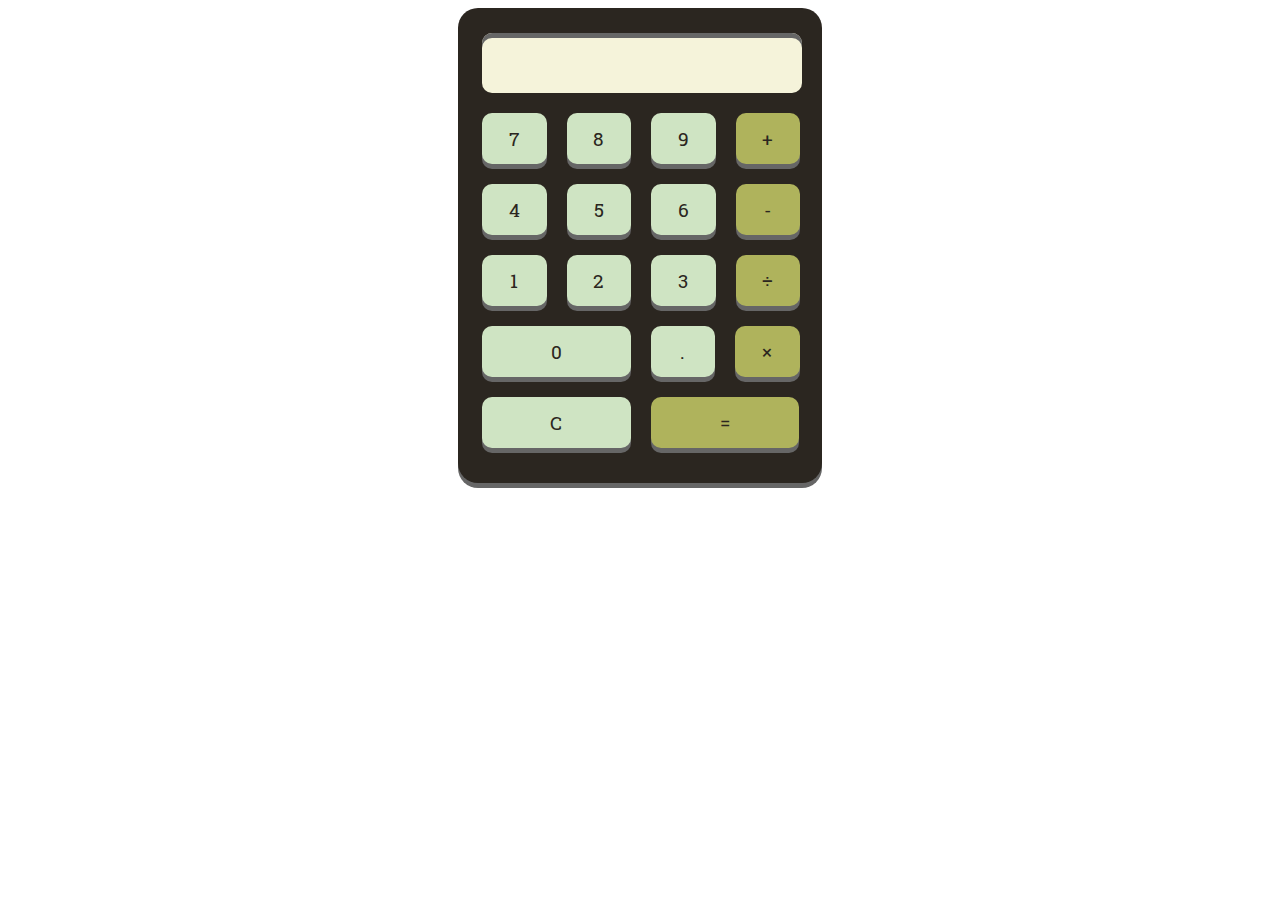
==== index.html @ 85c90b16 "added css styling and html visual calculator" ====
<!DOCTYPE html>
<html>
  <head>
    <link rel="stylesheet" href="css/main.css" type="text/css" />
    <script src="js/main.js" ></script>
    <link href='http://fonts.googleapis.com/css?family=Roboto+Slab:400,700,300,100' rel='stylesheet' type='text/css'>
  </head>
  <body>
    <div class="calcBody">
      <div class="spacer"></div>
        <div class="screen">
      </div>
      <div class="keys">
        <span>7</span>
        <span>8</span>
        <span>9</span>
        <span class="operator">+</span>

        <span>4</span>
        <span>5</span>
        <span>6</span>
        <span class="operator">-</span>

        <span>1</span>
        <span>2</span>
        <span>3</span>
        <span class="operator">&divide;</span>

        <span class="zero">0</span>
        <span>.</span>
        <span class="operator">&times;</span>
        <span class="clear">C</span>
        <span class="equal">=</span>
      </div>
    </div>
  </body>
</html>
---- css/main.css ----
@import url(http://fonts.googleapis.com/css?family=Roboto+Slab:400,700,300,100);
body {
  color: #2b2620;
  font-family: 'Roboto Slab', serif;
  font-weight: 400;
  font-size: 1.2em;

}
.calcBody {
  width: 350px;
  background-color: #2b2620;
  border-radius: 20px;
  height: 475px;
  margin: auto;
  padding-left: 14px;
  box-shadow: 0px 5px #666;
}
span {
  color: #2b2620;
  width: 11%;
  background-color: #cfe4c3;
  height: 15%;
  padding: 13px;
  margin: 10px;
  border-radius: 10px;
  text-align: center;
  box-shadow: 0px 5px #666;
}

.zero {
  width: 35%;
}

.keys span, .topRow span.clear {
  float: left;
  postion: relative;
  top: 0;
}

.spacer {
  height: 15px;
  width: 320px;
}

span.clear {
  width: 35%
}

 .screen {
  height: 60px;
  border-radius: 10px;
  text-align: right;
  background-color: #f5f3da;
  margin: 10px;
  width: 320px;
  box-shadow: inset 0px 5px #666;
}

.equal {
  background-color: #afb35c;
  float: right;
  width: 35%;
}

.operator {
  background-color: #afb35c;
  border-radius: 10px;
  float: right;
  box-shadow: 0px 5px #666;
  
}
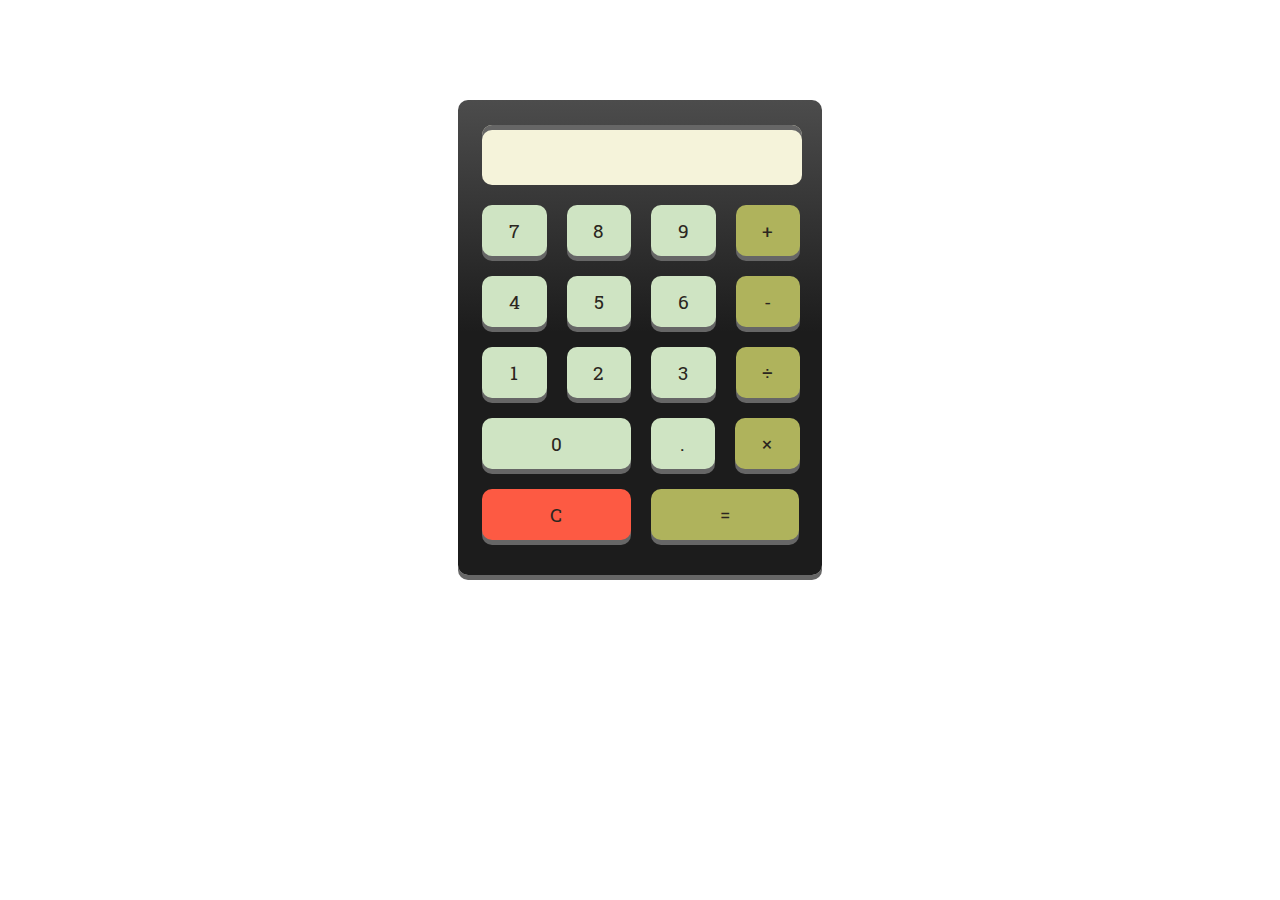
==== commit 7ba31d46: "implemented decimal.js library" ====
--- a/index.html
+++ b/index.html
@@ -2,13 +2,12 @@
 <html>
   <head>
     <link rel="stylesheet" href="css/main.css" type="text/css" />
-    <script src="js/main.js" ></script>
     <link href='http://fonts.googleapis.com/css?family=Roboto+Slab:400,700,300,100' rel='stylesheet' type='text/css'>
   </head>
   <body>
     <div class="calcBody">
       <div class="spacer"></div>
-        <div class="screen">
+        <div class="screen" id="displayoutput">
       </div>
       <div class="keys">
         <span>7</span>
@@ -33,7 +32,8 @@
         <span class="equal">=</span>
       </div>
     </div>
+    <script src="bower_components/jquery/dist/jquery.min.js"></script>
+    <script src="js/decimal.js"></script>
+    <script src="js/main.js"></script>
   </body>
 </html>
-
-
--- a/css/main.css
+++ b/css/main.css
@@ -4,16 +4,19 @@
   font-family: 'Roboto Slab', serif;
   font-weight: 400;
   font-size: 1.2em;
+  margin-top: 100px;
+  background-image: url(../images/grid_subtle.png);
+  background-repeat: repeat;
 
 }
 .calcBody {
   width: 350px;
-  background-color: #2b2620;
-  border-radius: 20px;
+  background: linear-gradient(to bottom, #4c4c4c 0%, #1c1c1c 49%, #1c1c1c 100%);
   height: 475px;
-  margin: auto;
+  margin: 0px auto ;
   padding-left: 14px;
   box-shadow: 0px 5px #666;
+  border-radius: 10px;
 }
 span {
   color: #2b2620;
@@ -43,7 +46,8 @@
 }
 
 span.clear {
-  width: 35%
+  width: 35%;
+  background-color: #FD5A43;
 }
 
  .screen {
@@ -53,7 +57,10 @@
   background-color: #f5f3da;
   margin: 10px;
   width: 320px;
+  
   box-shadow: inset 0px 5px #666;
+  vertical-align: middle;
+  line-height: 60px;
 }
 
 .equal {
@@ -67,5 +74,5 @@
   border-radius: 10px;
   float: right;
   box-shadow: 0px 5px #666;
-  
+
 }
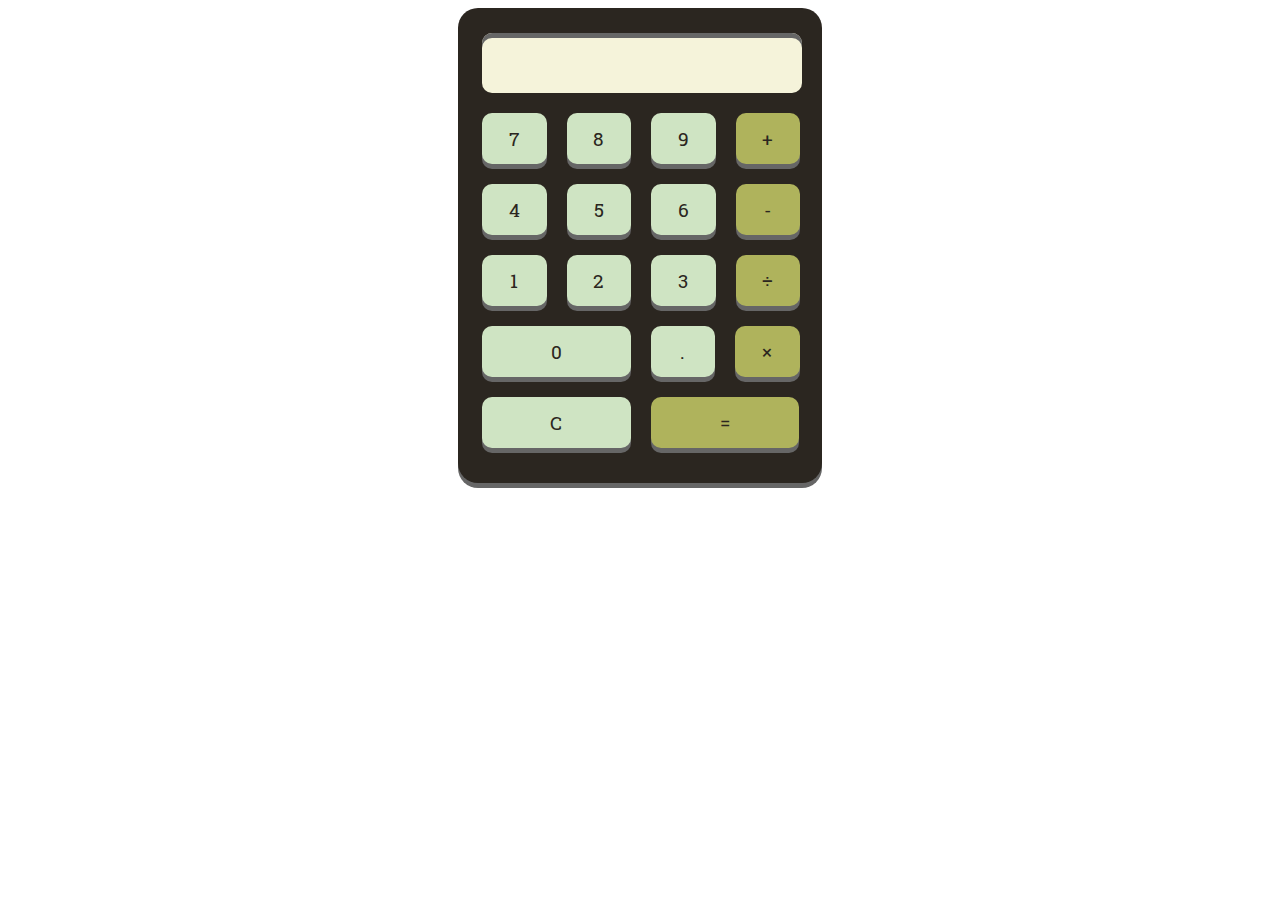
==== commit e85f4ad7: "added decimal.js & decimalTest.js" ====
--- a/index.html
+++ b/index.html
@@ -32,8 +32,11 @@
         <span class="equal">=</span>
       </div>
     </div>
-    <script src="bower_components/jquery/dist/jquery.min.js"></script>
+    <script src="//cdnjs.cloudflare.com/ajax/libs/jquery/2.1.1/jquery.js"></script>
+    <script src="js/main.js"></script>
     <script src="js/decimal.js"></script>
-    <script src="js/main.js"></script>
+    <script src="js/decimalTest.js"></script>
   </body>
 </html>
+
+
--- a/css/main.css
+++ b/css/main.css
@@ -4,19 +4,16 @@
   font-family: 'Roboto Slab', serif;
   font-weight: 400;
   font-size: 1.2em;
-  margin-top: 100px;
-  background-image: url(../images/grid_subtle.png);
-  background-repeat: repeat;
 
 }
 .calcBody {
   width: 350px;
-  background: linear-gradient(to bottom, #4c4c4c 0%, #1c1c1c 49%, #1c1c1c 100%);
+  background-color: #2b2620;
+  border-radius: 20px;
   height: 475px;
-  margin: 0px auto ;
+  margin: auto;
   padding-left: 14px;
   box-shadow: 0px 5px #666;
-  border-radius: 10px;
 }
 span {
   color: #2b2620;
@@ -46,8 +43,7 @@
 }
 
 span.clear {
-  width: 35%;
-  background-color: #FD5A43;
+  width: 35%
 }
 
  .screen {
@@ -57,10 +53,9 @@
   background-color: #f5f3da;
   margin: 10px;
   width: 320px;
-  
   box-shadow: inset 0px 5px #666;
-  vertical-align: middle;
-  line-height: 60px;
+  text-align: center;
+  text-indent: 200px;
 }
 
 .equal {
@@ -74,5 +69,5 @@
   border-radius: 10px;
   float: right;
   box-shadow: 0px 5px #666;
-
+  
 }
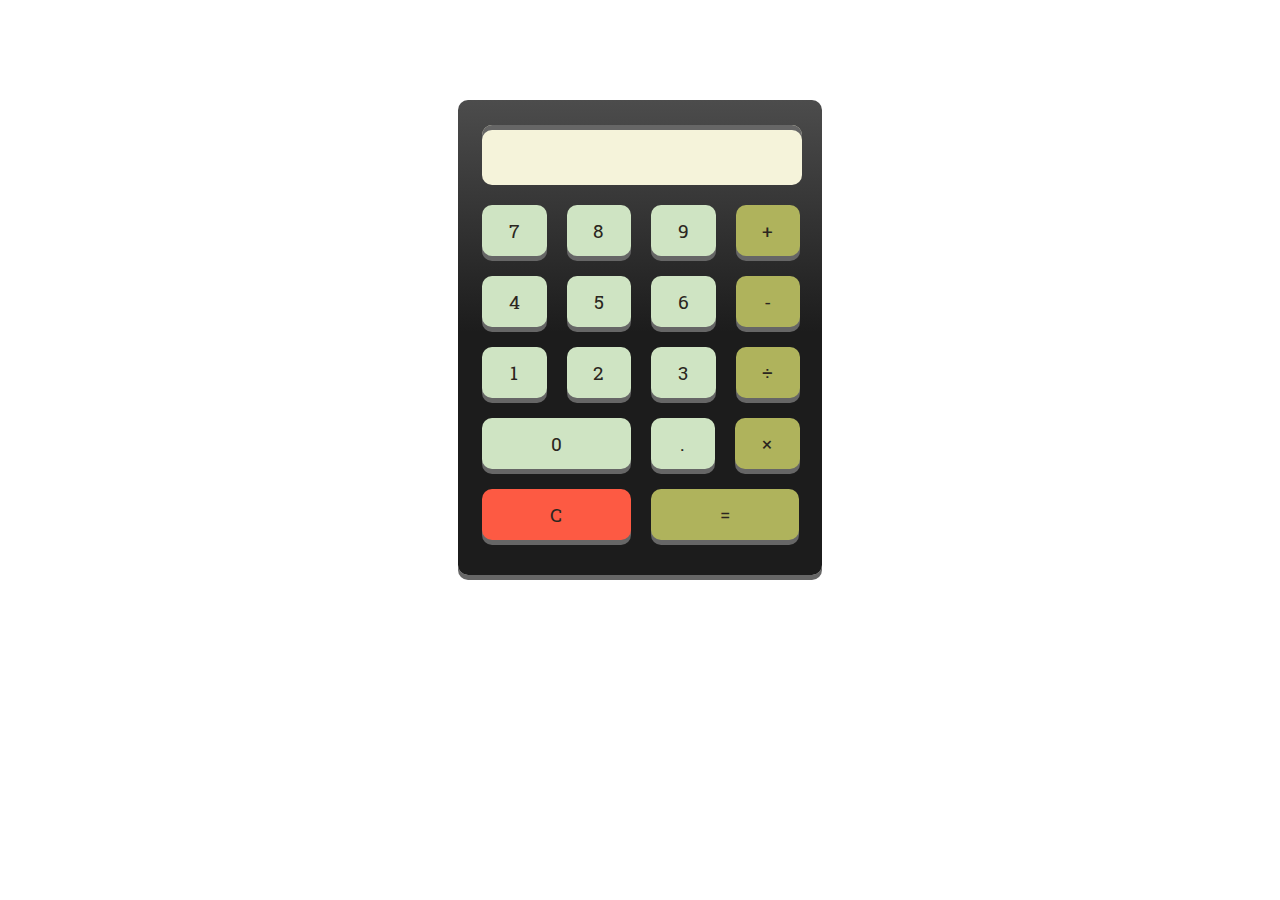
==== commit cb130e87: "merged docs" ====
--- a/index.html
+++ b/index.html
@@ -32,11 +32,10 @@
         <span class="equal">=</span>
       </div>
     </div>
-    <script src="//cdnjs.cloudflare.com/ajax/libs/jquery/2.1.1/jquery.js"></script>
+    <script src="bower_components/jquery/dist/jquery.min.js"></script>
+    <script src="js/decimal.js"></script>
     <script src="js/main.js"></script>
     <script src="js/decimal.js"></script>
     <script src="js/decimalTest.js"></script>
   </body>
 </html>
-
-
--- a/css/main.css
+++ b/css/main.css
@@ -4,16 +4,19 @@
   font-family: 'Roboto Slab', serif;
   font-weight: 400;
   font-size: 1.2em;
+  margin-top: 100px;
+  background-image: url(../images/grid_subtle.png);
+  background-repeat: repeat;
 
 }
 .calcBody {
   width: 350px;
-  background-color: #2b2620;
-  border-radius: 20px;
+  background: linear-gradient(to bottom, #4c4c4c 0%, #1c1c1c 49%, #1c1c1c 100%);
   height: 475px;
-  margin: auto;
+  margin: 0px auto ;
   padding-left: 14px;
   box-shadow: 0px 5px #666;
+  border-radius: 10px;
 }
 span {
   color: #2b2620;
@@ -43,7 +46,8 @@
 }
 
 span.clear {
-  width: 35%
+  width: 35%;
+  background-color: #FD5A43;
 }
 
  .screen {
@@ -56,6 +60,8 @@
   box-shadow: inset 0px 5px #666;
   text-align: center;
   text-indent: 200px;
+  vertical-align: middle;
+  line-height: 60px;
 }
 
 .equal {
@@ -69,5 +75,5 @@
   border-radius: 10px;
   float: right;
   box-shadow: 0px 5px #666;
-  
+
 }
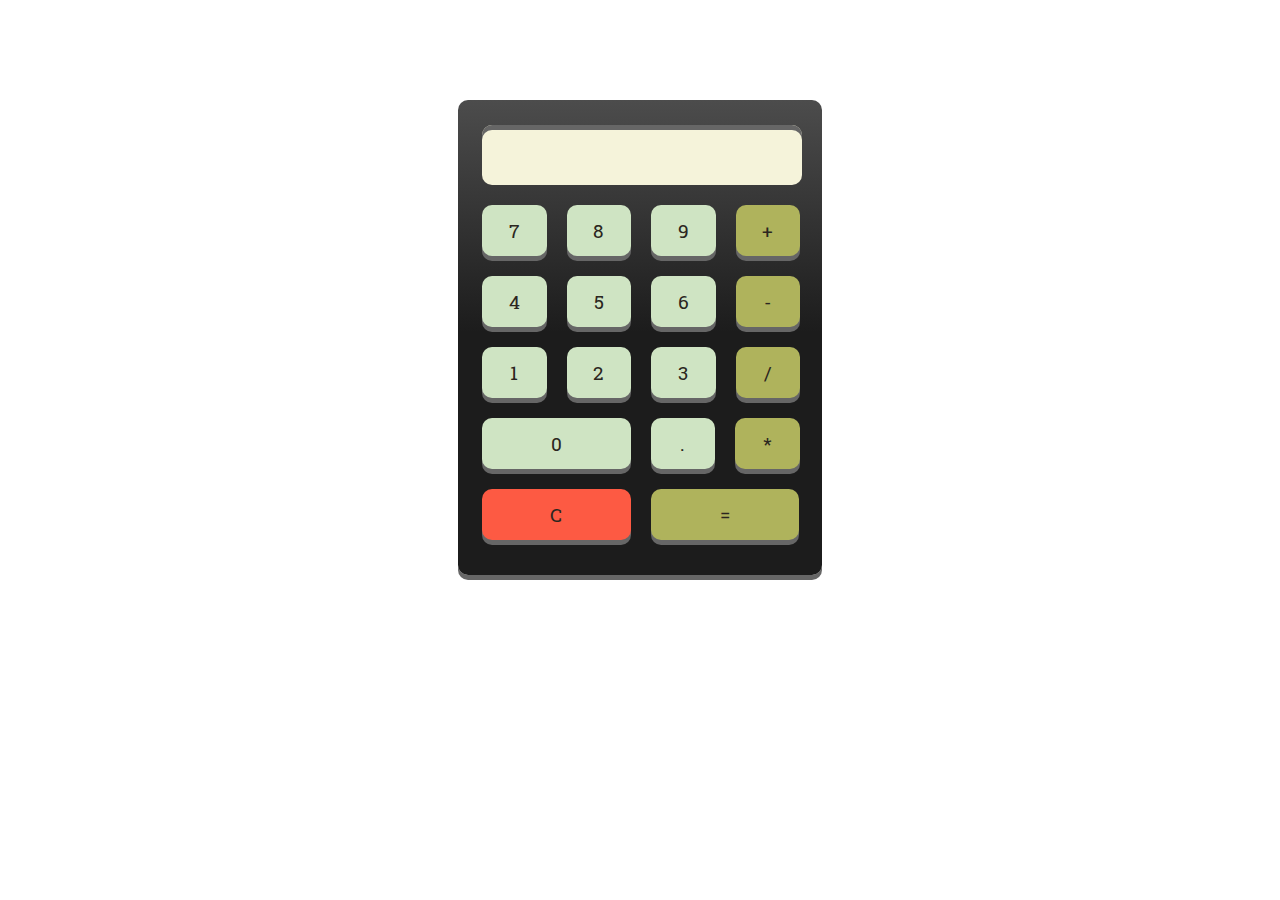
==== commit 0f0c101c: "changed operator symbols" ====
--- a/index.html
+++ b/index.html
@@ -23,11 +23,11 @@
         <span>1</span>
         <span>2</span>
         <span>3</span>
-        <span class="operator">&divide;</span>
+        <span class="operator">/</span>
 
         <span class="zero">0</span>
         <span>.</span>
-        <span class="operator">&times;</span>
+        <span class="operator">*</span>
         <span class="clear">C</span>
         <span class="equal">=</span>
       </div>
